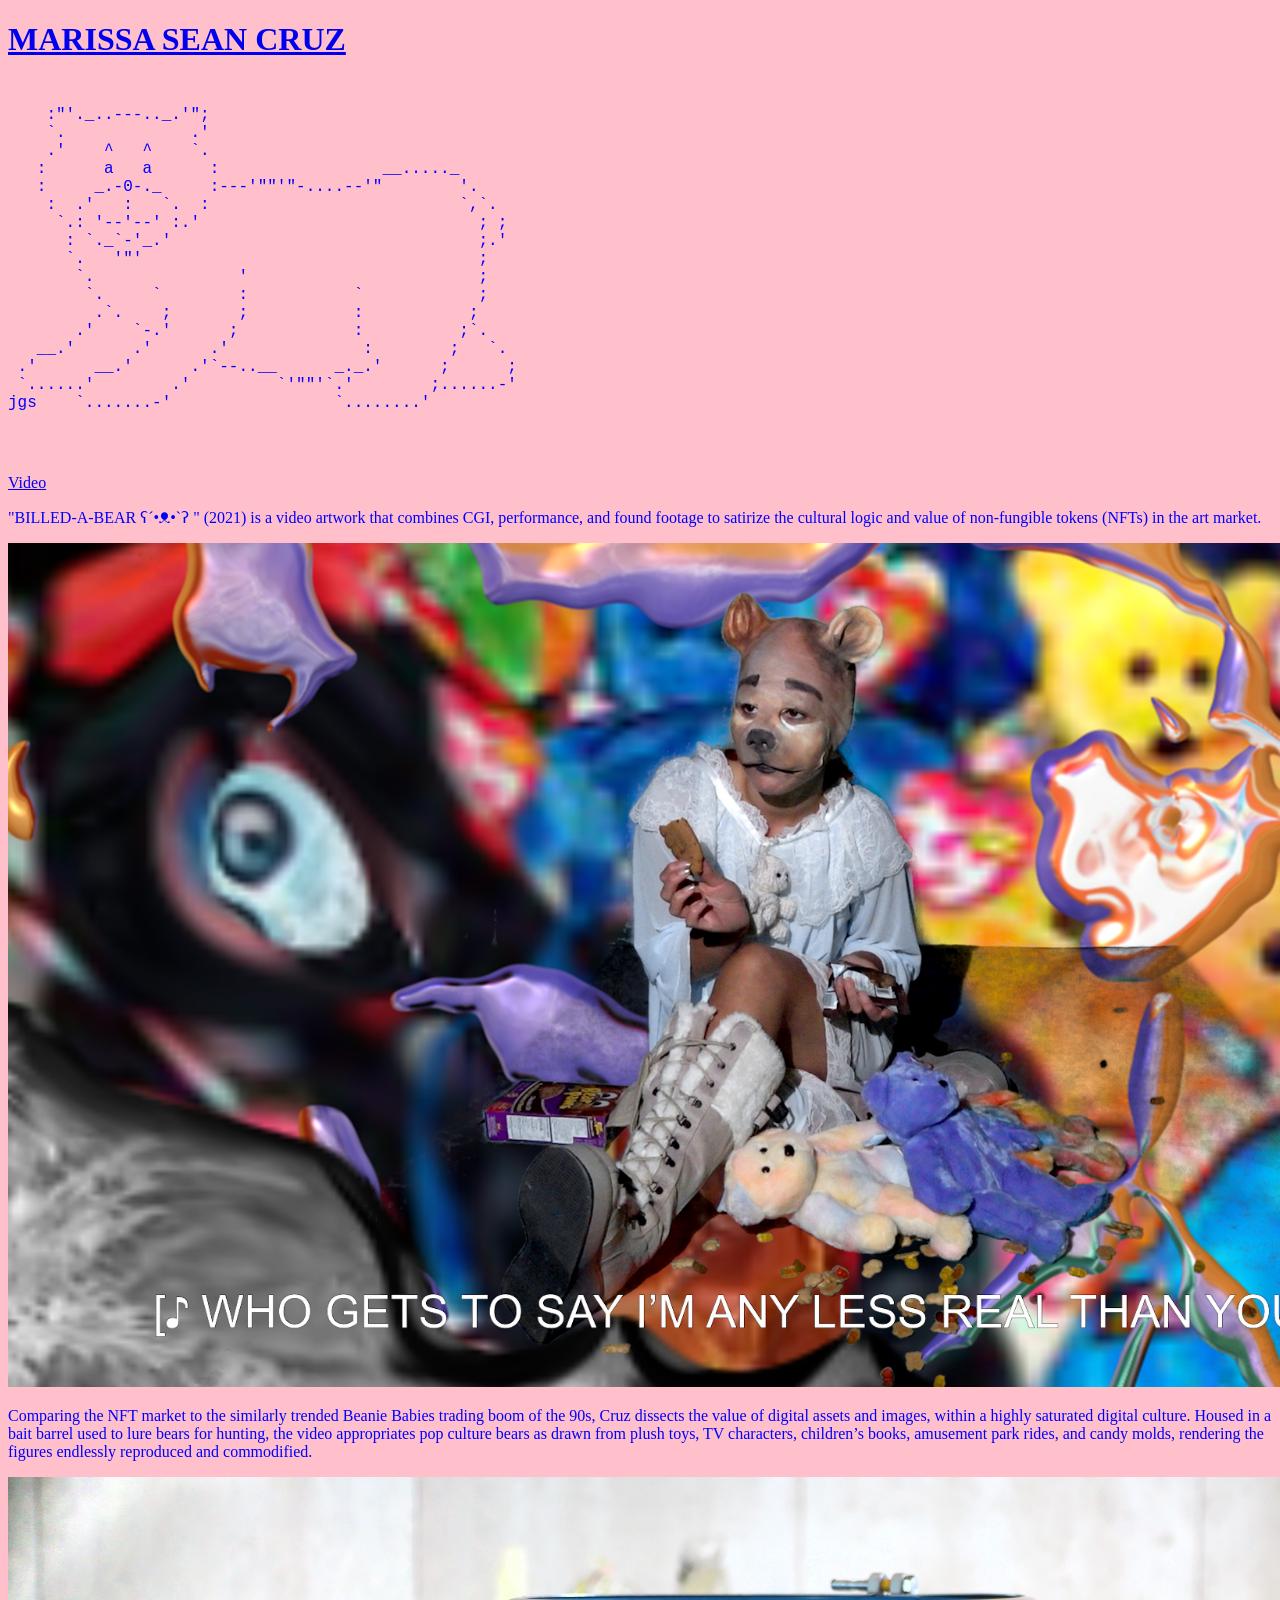
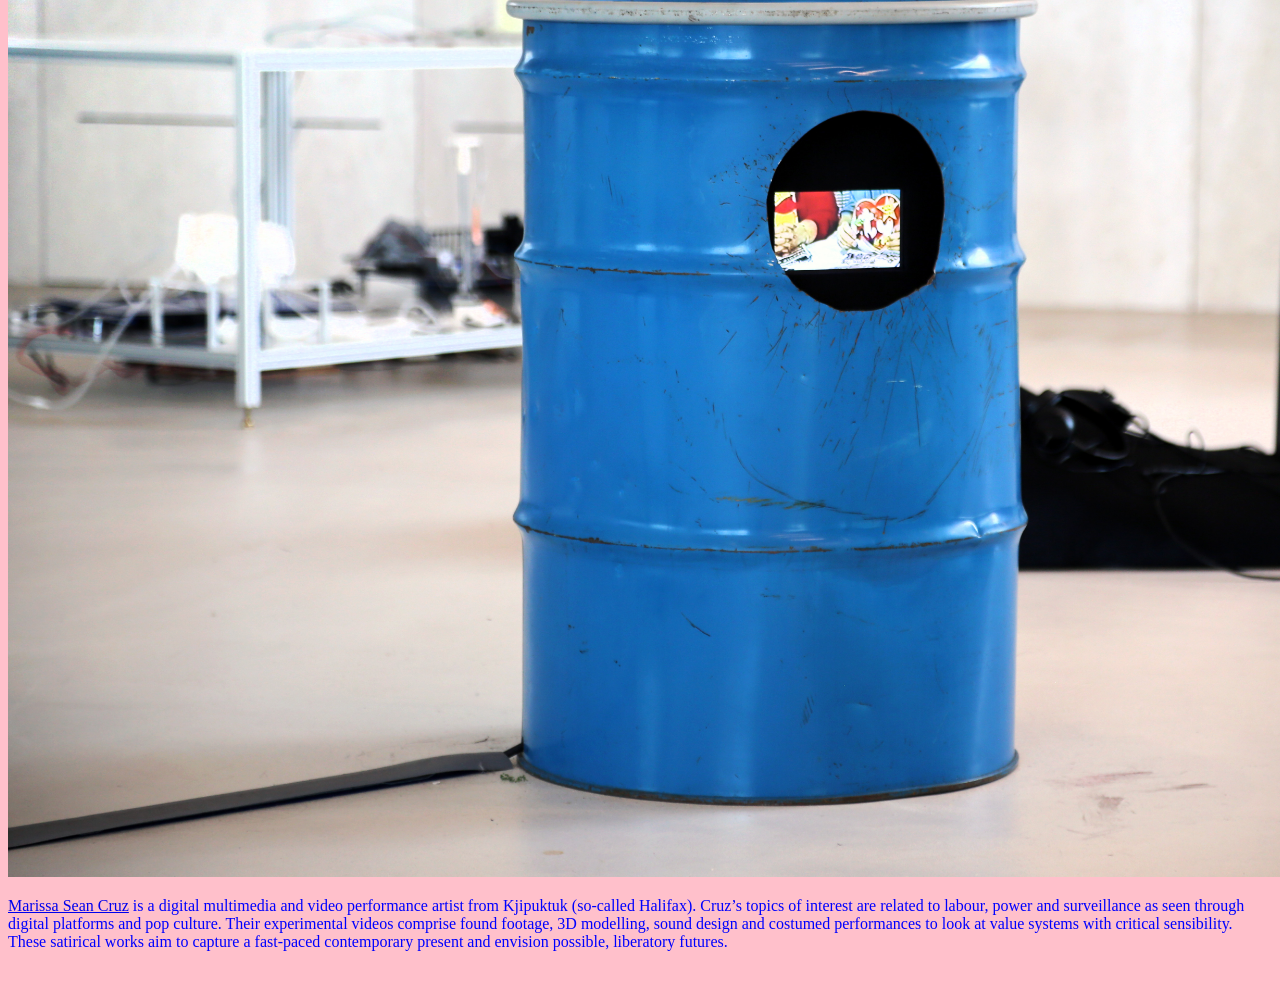
==== m/riss/index.html @ 4cd72232 "my website first pass" ====
<!DOCTYPE html>
<html lang="en">

<body  style="background-color: pink; color: blue;">

<h1>
<a href="https://marissaseancruz.com/">MARISSA SEAN CRUZ</a>
</h1>

<p/>


<style>
/* Container to give the bear room to walk */
.bear-container {
  width: 100%;
  padding: 10px 0;
  overflow: hidden;
}

/* The bear element and its animation settings */
.bear {
  font-size: 16px;
  width: max-content;
  /* 
    bear-walk: Name of keyframes
    5s: Duration of one-way trip
    linear: Consistent speed
    infinite: Repeats forever
    alternate: Moves forward, then backward automatically
  */
  animation: bear-walk 10s linear infinite alternate;
}

/* Keyframes handling distance and flipping direction */
@keyframes bear-walk {
  0% {
    transform: translateX(0) scaleX(1);
  }
  49.9% {
    transform: translateX(100vw) scaleX(1); /* Keep facing right right before reaching destination */
  }
  50% {
    transform: translateX(100vw) scaleX(-1); /* Instantly flip horizontally to face left */
  }
  100% {
    transform: translateX(0) scaleX(-1); /* Walk backward to starting point while facing left */
  }
}
</style>
<div class="bear-container">
  <div class="bear">
<pre>
    :"'._..---.._.'";
    `.             .'
    .'    ^   ^    `.
   :      a   a      :                 __....._
   :     _.-0-._     :---'""'"-....--'"        '.
    :  .'   :   `.  :                          `,`.
     `.: '--'--' :.'                             ; ;
      : `._`-'_.'                                ;.'
      `.   '"'                                   ;
       `.               '                        ;
        `.     `        :           `            ;
         .`.    ;       ;           :           ;
       .'    `-.'      ;            :          ;`.
   __.'      .'      .'              :        ;   `.
 .'      __.'      .'`--..__      _._.'      ;      ;
 `......'        .'         `'""'`.'        ;......-'
jgs    `.......-'                 `........'

<!-- all credit: https://www.asciiart.eu/art/526ab66b6bcaac1c -->
</pre>
</div>
</div>
<a href="https://vimeo.com/676006916">Video</a>

<p/>

 
"BILLED-A-BEAR ʕ´•ᴥ•`ʔ " (2021) is a video artwork that combines CGI, performance, and found footage to satirize the cultural logic and value of non-fungible tokens (NFTs) in the art market. 

<p/>
<img src="assets/Cruz_PastWork_BILLEDABEAR_2021.jpg" alt="Still from Video" width="1500">
<p/>
Comparing the NFT market to the similarly trended Beanie Babies trading boom of the 90s, Cruz dissects the value of digital assets and images, within a highly saturated digital culture. Housed in a bait barrel used to lure bears for hunting, the video appropriates pop culture bears as drawn from plush toys, TV characters, children’s books, amusement park rides, and candy molds, rendering the figures endlessly reproduced and commodified.
<p/>
<img src="assets/Billed_NewMu.jpg" alt="Still from Video" width="1500">
<p/>
<a href="https://marissaseancruz.com/"> Marissa Sean Cruz</a> is a digital multimedia and video performance artist from Kjipuktuk (so-called Halifax). Cruz’s topics of interest are related to labour, power and surveillance as seen through digital platforms and pop culture. Their experimental videos comprise found footage, 3D modelling, sound design and costumed performances to look at value systems with critical sensibility. These satirical works aim to capture a fast-paced contemporary present and envision possible, liberatory futures. 

</body>

</html>
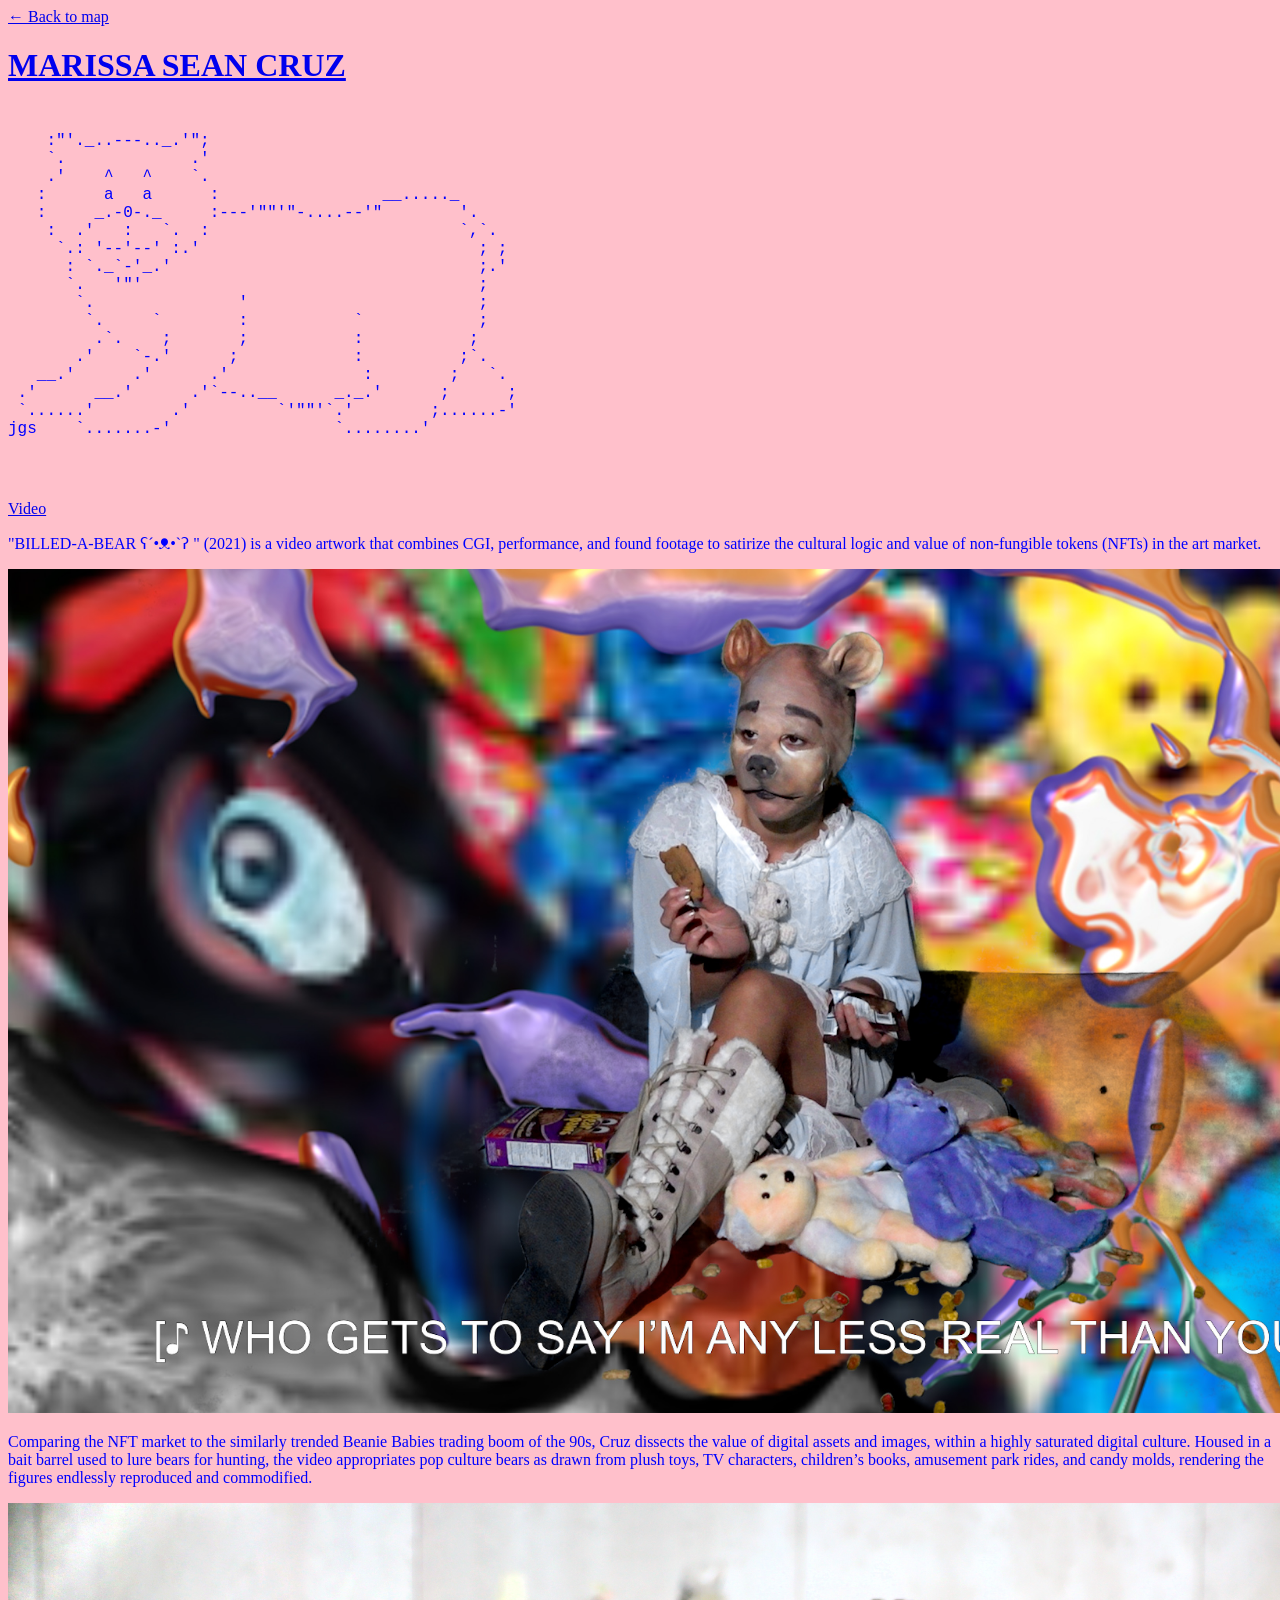
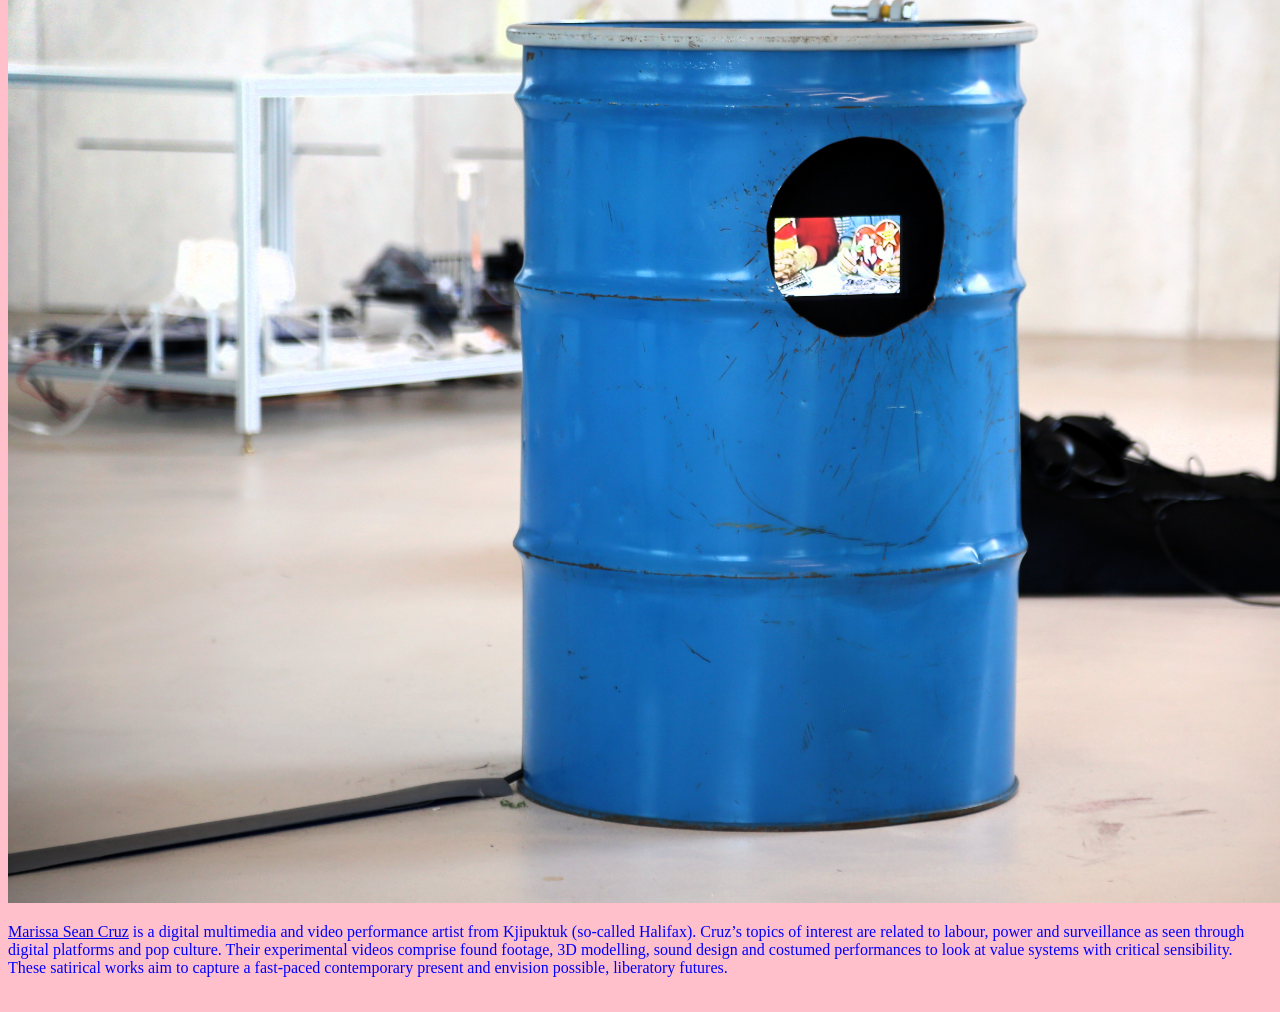
==== commit 8cec446e: "add viola image, add nav for riss" ====
--- a/m/riss/index.html
+++ b/m/riss/index.html
@@ -1,58 +1,66 @@
+<!DOCTYPE html>
+<html lang="en">
+<meta charset="UTF-8">
+
+<body style="background-color: pink; color: blue;">
+  <nav>
+    <a href="../../">&larr; Back to map</a>
+  </nav>
+
+  <h1>
+    <a href="https://marissaseancruz.com/">MARISSA SEAN CRUZ</a>
+  </h1>
+
+  <p />
 
 
-<!DOCTYPE html>
-<html lang="en">
+  <style>
+    /* Container to give the bear room to walk */
+    .bear-container {
+      width: 100%;
+      padding: 10px 0;
+      overflow: hidden;
+    }
 
-<body  style="background-color: pink; color: blue;">
-
-<h1>
-<a href="https://marissaseancruz.com/">MARISSA SEAN CRUZ</a>
-</h1>
-
-<p/>
-
-
-<style>
-/* Container to give the bear room to walk */
-.bear-container {
-  width: 100%;
-  padding: 10px 0;
-  overflow: hidden;
-}
-
-/* The bear element and its animation settings */
-.bear {
-  font-size: 16px;
-  width: max-content;
-  /* 
+    /* The bear element and its animation settings */
+    .bear {
+      font-size: 16px;
+      width: max-content;
+      /* 
     bear-walk: Name of keyframes
     5s: Duration of one-way trip
     linear: Consistent speed
     infinite: Repeats forever
     alternate: Moves forward, then backward automatically
   */
-  animation: bear-walk 10s linear infinite alternate;
-}
+      animation: bear-walk 10s linear infinite alternate;
+    }
 
-/* Keyframes handling distance and flipping direction */
-@keyframes bear-walk {
-  0% {
-    transform: translateX(0) scaleX(1);
-  }
-  49.9% {
-    transform: translateX(100vw) scaleX(1); /* Keep facing right right before reaching destination */
-  }
-  50% {
-    transform: translateX(100vw) scaleX(-1); /* Instantly flip horizontally to face left */
-  }
-  100% {
-    transform: translateX(0) scaleX(-1); /* Walk backward to starting point while facing left */
-  }
-}
-</style>
-<div class="bear-container">
-  <div class="bear">
-<pre>
+    /* Keyframes handling distance and flipping direction */
+    @keyframes bear-walk {
+      0% {
+        transform: translateX(0) scaleX(1);
+      }
+
+      49.9% {
+        transform: translateX(100vw) scaleX(1);
+        /* Keep facing right right before reaching destination */
+      }
+
+      50% {
+        transform: translateX(100vw) scaleX(-1);
+        /* Instantly flip horizontally to face left */
+      }
+
+      100% {
+        transform: translateX(0) scaleX(-1);
+        /* Walk backward to starting point while facing left */
+      }
+    }
+  </style>
+  <div class="bear-container">
+    <div class="bear">
+      <pre>
     :"'._..---.._.'";
     `.             .'
     .'    ^   ^    `.
@@ -73,25 +81,32 @@
 
 <!-- all credit: https://www.asciiart.eu/art/526ab66b6bcaac1c -->
 </pre>
-</div>
-</div>
-<a href="https://vimeo.com/676006916">Video</a>
+    </div>
+  </div>
+  <a href="https://vimeo.com/676006916">Video</a>
 
-<p/>
+  <p />
 
- 
-"BILLED-A-BEAR ʕ´•ᴥ•`ʔ " (2021) is a video artwork that combines CGI, performance, and found footage to satirize the cultural logic and value of non-fungible tokens (NFTs) in the art market. 
 
-<p/>
-<img src="assets/Cruz_PastWork_BILLEDABEAR_2021.jpg" alt="Still from Video" width="1500">
-<p/>
-Comparing the NFT market to the similarly trended Beanie Babies trading boom of the 90s, Cruz dissects the value of digital assets and images, within a highly saturated digital culture. Housed in a bait barrel used to lure bears for hunting, the video appropriates pop culture bears as drawn from plush toys, TV characters, children’s books, amusement park rides, and candy molds, rendering the figures endlessly reproduced and commodified.
-<p/>
-<img src="assets/Billed_NewMu.jpg" alt="Still from Video" width="1500">
-<p/>
-<a href="https://marissaseancruz.com/"> Marissa Sean Cruz</a> is a digital multimedia and video performance artist from Kjipuktuk (so-called Halifax). Cruz’s topics of interest are related to labour, power and surveillance as seen through digital platforms and pop culture. Their experimental videos comprise found footage, 3D modelling, sound design and costumed performances to look at value systems with critical sensibility. These satirical works aim to capture a fast-paced contemporary present and envision possible, liberatory futures. 
+  "BILLED-A-BEAR ʕ´•ᴥ•`ʔ " (2021) is a video artwork that combines CGI, performance, and found footage to satirize the
+  cultural logic and value of non-fungible tokens (NFTs) in the art market.
+
+  <p />
+  <img src="assets/Cruz_PastWork_BILLEDABEAR_2021.jpg" alt="Still from Video" width="1500">
+  <p />
+  Comparing the NFT market to the similarly trended Beanie Babies trading boom of the 90s, Cruz dissects the value of
+  digital assets and images, within a highly saturated digital culture. Housed in a bait barrel used to lure bears for
+  hunting, the video appropriates pop culture bears as drawn from plush toys, TV characters, children’s books, amusement
+  park rides, and candy molds, rendering the figures endlessly reproduced and commodified.
+  <p />
+  <img src="assets/Billed_NewMu.jpg" alt="Still from Video" width="1500">
+  <p />
+  <a href="https://marissaseancruz.com/"> Marissa Sean Cruz</a> is a digital multimedia and video performance artist
+  from Kjipuktuk (so-called Halifax). Cruz’s topics of interest are related to labour, power and surveillance as seen
+  through digital platforms and pop culture. Their experimental videos comprise found footage, 3D modelling, sound
+  design and costumed performances to look at value systems with critical sensibility. These satirical works aim to
+  capture a fast-paced contemporary present and envision possible, liberatory futures.
 
 </body>
 
-</html>
-
+</html>
